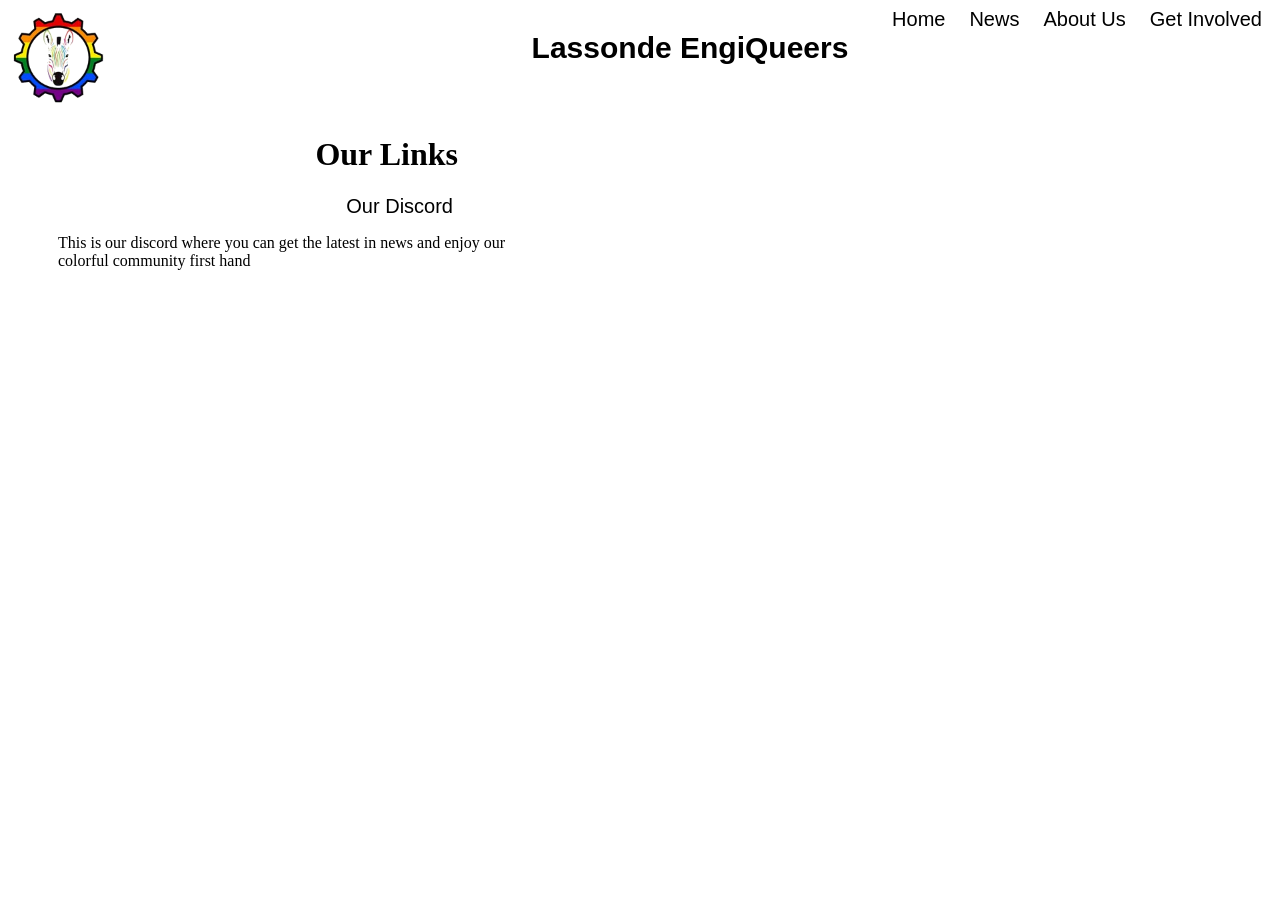
==== AboutUs.html @ f24088f5 "init" ====
<!DOCTYPE html>
<html xmlns="http://www.w3.org/1999/xhtml" xml:lang="en" lang="en" style="position: relative; background-color: white">
  <div id="navBar" class="topnav" display="fixed">
    <a class="Home" href="index.html">
      <img src="logo.png" href="index.html" width="100" height="100" display="flex" align="left">
    </a>
    <div class="name and links" display="flex">
      <div class="list"  align="right" >
        <style>
          a {
              text-decoration: none;
              color: inherit;
          }
        </style>
        <a class="Home" href="index.html" style="font-family: Arial, sans-serif; font-size: 20px; padding: 10px; font-color: grey;">Home</a>
        <a class="News" href="" style="font-family: Arial, sans-serif; font-size: 20px; padding: 10px; font-color: grey;">News</a>
        <a class="About Us" href="AboutUs.html" style="font-family: Arial, sans-serif; font-size: 20px; padding: 10px; font-color: grey;">About Us</a>
        <a class="Get Involved" href="" style="font-family: Arial, sans-serif; font-size: 20px; padding: 10px; font-color: grey;">Get Involved</a>
      </div>
      <div class="name" EngiQueers align="center" style="font-family: Arial, sans-serif; font-size: 30px;">
        <b>Lassonde EngiQueers</b>
      </div>
    </div>
  </div>
  <div class="about us body" style="padding: 50px; position: absolute; width: 400px" display="flex" align="right">
    <h1>Our Links</h1>
    <a target="_blank" href="https://discord.gg/mKc73vAAqQ" style="font-family: Arial, sans-serif; font-size: 20px; padding: 5px; font-color: grey;">Our Discord</a><br>
    <p align="left" display="flex" style="position: absolute"> This is our discord where you can get the latest in news and enjoy our colorful community first hand</p>
  </div>
  <div class="">
    
  </div>

</html>
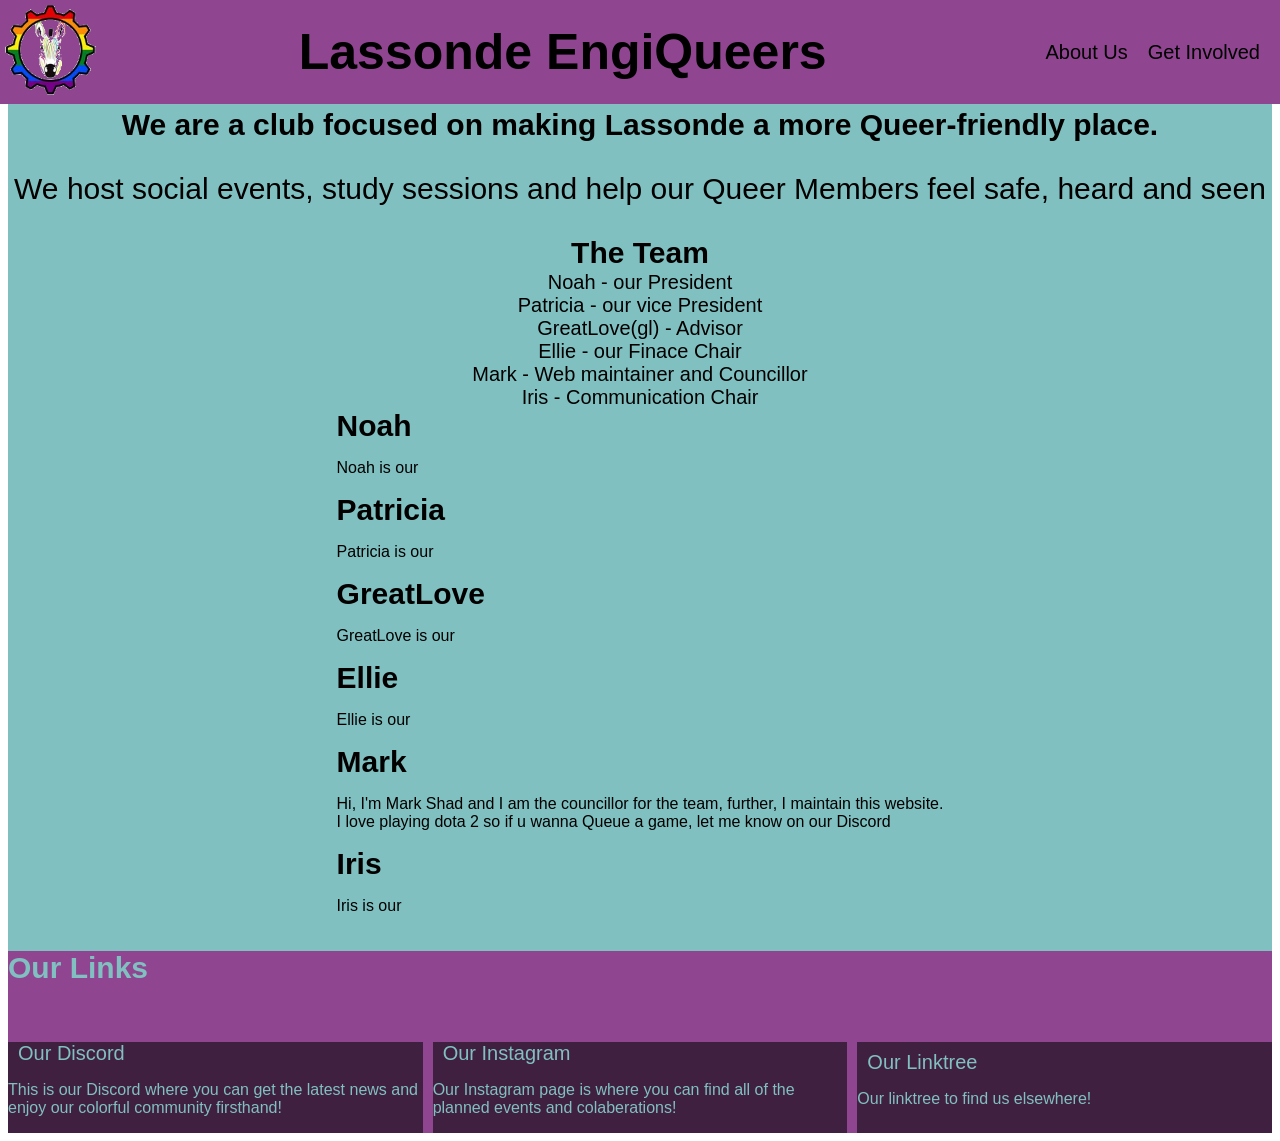
==== commit 7d573c3b: "set up about us and the get involved link" ====
--- a/AboutUs.html
+++ b/AboutUs.html
@@ -1,35 +1,109 @@
 <!DOCTYPE html>
 <html xmlns="http://www.w3.org/1999/xhtml" xml:lang="en" lang="en" style="position: relative; background-color: white">
-  <div id="navBar" class="topnav" display="fixed">
-    <a class="Home" href="index.html">
-      <img src="logo.png" href="index.html" width="100" height="100" display="flex" align="left">
-    </a>
-    <div class="name and links" display="flex">
-      <div class="list"  align="right" >
-        <style>
-          a {
-              text-decoration: none;
-              color: inherit;
-          }
-        </style>
-        <a class="Home" href="index.html" style="font-family: Arial, sans-serif; font-size: 20px; padding: 10px; font-color: grey;">Home</a>
-        <a class="News" href="" style="font-family: Arial, sans-serif; font-size: 20px; padding: 10px; font-color: grey;">News</a>
-        <a class="About Us" href="AboutUs.html" style="font-family: Arial, sans-serif; font-size: 20px; padding: 10px; font-color: grey;">About Us</a>
-        <a class="Get Involved" href="" style="font-family: Arial, sans-serif; font-size: 20px; padding: 10px; font-color: grey;">Get Involved</a>
+  <head>
+    <meta charset="UTF-8">
+    <title>Lassonde EngiQueers</title>
+    <link rel="stylesheet" href="style.css">
+  </head>
+  <body>
+
+    <div id="navBar" class="topnav" >
+      
+      <div class="icon">
+        <a class="Home" href="index.html">
+          <img src="logo.png" alt="Lassonde EngiQueers Logo" width="100" height="100">
+        </a>
       </div>
-      <div class="name" EngiQueers align="center" style="font-family: Arial, sans-serif; font-size: 30px;">
-        <b>Lassonde EngiQueers</b>
+      <div class="name" >
+        <h class="h-name"> Lassonde EngiQueers</h>
+      </div>
+      <div class="nav-links">
+        <a class="a-links" href="AboutUs.html">About Us</a>
+        <a class="a-links" href="">Get Involved</a>
       </div>
     </div>
-  </div>
-  <div class="about us body" style="padding: 50px; position: absolute; width: 400px" display="flex" align="right">
-    <h1>Our Links</h1>
-    <a target="_blank" href="https://discord.gg/mKc73vAAqQ" style="font-family: Arial, sans-serif; font-size: 20px; padding: 5px; font-color: grey;">Our Discord</a><br>
-    <p align="left" display="flex" style="position: absolute"> This is our discord where you can get the latest in news and enjoy our colorful community first hand</p>
-  </div>
-  <div class="">
     
-  </div>
+    <div class="home-body" >
+      <h>We are a club focused on making Lassonde a more Queer-friendly place.</h>
+      <p>We host social events, study sessions and help our Queer Members feel safe, heard and seen</p>
+    </div>
+    
+    <h class="h-team">The Team</h>
+    <div id="Team" class="team" >  
+      <a class="a-links" href="#Noah">Noah - our President</a>
+      <a class="a-links" href="#Patricia">Patricia - our vice President </a>
+      <a class="a-links" href="#GreatLove">GreatLove(gl) - Advisor </a>
+      <a class="a-links" href="#Ellie">Ellie - our Finace Chair </a>
+      <a class="a-links" href="#Mark">Mark - Web maintainer and Councillor </a>
+      <a class="a-links" href="#Iris">Iris - Communication Chair </a>
+    </div>
+    
+    <div class="team-description-container">
+      <div class="team-descriptions">
+        
+
+        <div id="Noah" class="Noah">
+          <h>Noah</h>
+          <p>Noah is our</p>
+        </div>
+        
+        <div id="Patricia" class="Patricia">
+          <h>Patricia</h>
+          <p>Patricia is our</p>
+        </div>
+
+        <div id="GreatLove" class="GreatLove">
+          <h>GreatLove</h>
+          <p>GreatLove is our</p>
+        </div>
+
+        <div id="Ellie" class="Ellie">
+          <h>Ellie</h>
+          <p>Ellie is our</p>
+        </div>
+
+        <div id="Mark" class="Mark">
+          <h>Mark</h>
+          <p>Hi, I'm Mark Shad and I am the councillor for the team, further, I maintain this website. <br /> I love playing dota 2 so if u wanna Queue a game, let me know on our Discord </p>
+        </div>
+
+        <div id="Iris" class="Iris">
+          <h>Iris</h>
+          <p>Iris is our</p>
+        </div>
+      </div>
+    </div>
+
+
+
+    
+    <div class="links">
+      <div class="links-main" >
+        <!-- <button type="button" class="colapseLinks" ><img src="Hamburger_icon.svg.png" width="15px"></button>  -->     
+        <div class="linksBox" >
+          <div class="blank">
+            
+          </div>
+          <h class="h-our-links">Our Links</h>
+          <div class="discord-links">
+            <a class="a-links" target="_blank" href="https://discord.gg/mKc73vAAqQ" >Our Discord</a>
+            <p>This is our Discord where you can get the latest news and enjoy our colorful community firsthand!</p>
+          </div>
+          <div class="insta-links">
+            <a class="a-links" target="_blank" href="https://www.instagram.com/lassondeengiqueers/" >Our Instagram</a>
+            <p>Our Instagram page is where you can find all of the planned events and colaberations!</p>
+          </div>
+          <div class="linktree-links">
+            <a class="a-links" target="_blank" href="https://linktr.ee/lassondeengiqueers?utm_source=ig&utm_medium=social&utm_content=link_in_bio" >Our Linktree</a>
+            <p>Our linktree to find us elsewhere!</p>            
+          </div>
+        </div>  
+      </div>
+    </div>
+
+
+
+  </body>
 
 </html>
 
--- a/style.css
+++ b/style.css
@@ -0,0 +1,164 @@
+:root{
+    --main-color: #904590;
+    --background-color: #80c0c0;
+}
+
+.icon{
+    //position: absolute;
+    justify-content: left;
+    grid-area: icon;
+}
+body{
+    font-family: Arial, Helvetica, sans-serif;
+    background: var(--background-color);
+}
+.name{
+    //position: absolute;
+    justify-content: center;
+    grid-area: name;
+}
+.h-name{
+    font-size: 50px;
+}
+.topnav{
+    display: flex;
+    position: fixed;
+    width: 100%;
+    top: 0px;
+    left: 0px;
+    z-index: 1000;
+    grid-template-columns: 1fr 1fr 1fr;
+    grid-template-areas: "icon name blank";
+    justify-content: space-between;
+    align-items: center;
+    background-color: var(--main-color);
+    padding: 0px;
+    margin: 0px;
+    
+}
+.home-body{
+    font-size: 30px;
+    padding-top: 100px;
+    text-align: center;
+}
+.h-team{
+    display: flex;
+    justify-content: center;
+}
+
+.team{
+    margin-top: 1px;
+    font-size: 20px;
+    display: flex;
+    flex-direction: column;
+    justify-content: center;
+    align-items: center;
+}
+.news{
+    display: grid;
+    grid-template-columns: 1fr 1fr 1fr; 
+    grid-template-rows: auto auto;
+    column-gap: 40px;
+    grid-template-areas:
+        "latest blank blank"
+        "item1 item2 item3";
+}
+.item1{
+    grid-area: item1;
+}
+.item2{
+    grid-area: item2;
+}
+.item3{
+    grid-area: item3;
+}
+.latest{
+    grid-area: latest;
+    margin-bottom: 20px;
+    margin-top: 20px;
+}
+h {
+    font-size: 30px;
+    font-weight: bold;
+}
+.blank{
+    display: flex;
+    grid-area: blank;
+}
+
+.team-descriptions{
+    display: flex;
+    flex-direction: column;
+    align-content: center;
+    justify-content: center;
+    
+}
+.team-description-container{
+    display: flex;
+    align-content: center;
+    justify-content: center;
+}
+
+
+.nav-links{
+    display: flex;
+    justify-content: space-evenly;
+    padding-left: 10px;
+    padding-right: 10px;
+}
+
+
+.linksBox{
+    display: grid;
+    background-color: var(--main-color);
+    grid-template-columns: 1fr 1fr 1fr;
+    grid-template-rows: 1fr 1fr;
+    column-gap: 10px;
+    color: var(--background-color);
+    grid-template-areas:
+        "h-our-links blank blank"
+        "discord-links insta-links linktree-links";
+}
+
+.a-links{
+    color: inherit;
+    text-decoration: none;
+    font-size: 20px;
+    padding-left: 10px;
+    padding-right: 10px;
+}
+
+.discord-links {
+    align-content: center;
+    background: #402040;
+    grid-area: discord-links;
+}
+.insta-links{
+    align-content: center;
+    background: #402040;
+    grid-area: insta-links;
+}
+.linktree-links{
+    align-content: center;
+    background: #402040;
+    grid-area: linktree-links;
+}
+
+.links{
+    margin-top: 20px;
+    padding: 0px;
+    bottom: 0px;
+    left: 0px;
+}
+
+.events-to-come{
+    display: flex;
+    flex-direction: column;
+    margin-top: 50px;
+    justify-content: center;
+    align-items: center;    
+}
+
+.events-table{
+    background-color: var(--main-color);
+}
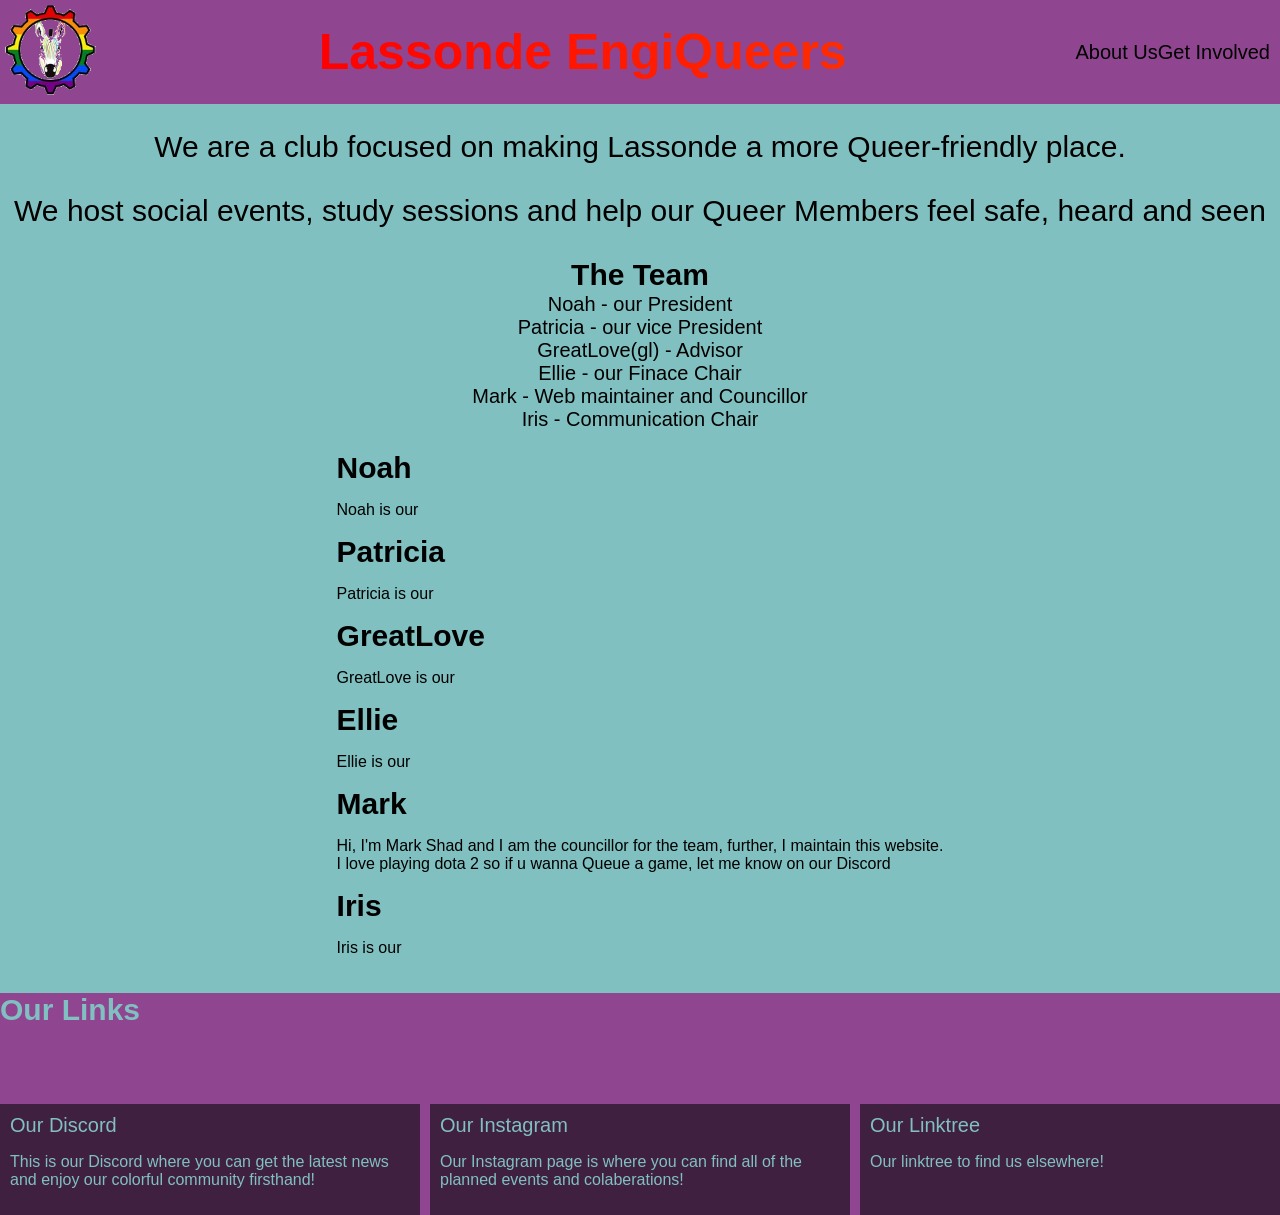
==== commit e022cb88: "changed name style and fixed padding" ====
--- a/AboutUs.html
+++ b/AboutUs.html
@@ -24,7 +24,7 @@
     </div>
     
     <div class="home-body" >
-      <h>We are a club focused on making Lassonde a more Queer-friendly place.</h>
+      <p>We are a club focused on making Lassonde a more Queer-friendly place.</p>
       <p>We host social events, study sessions and help our Queer Members feel safe, heard and seen</p>
     </div>
     
--- a/style.css
+++ b/style.css
@@ -8,6 +8,12 @@
     justify-content: left;
     grid-area: icon;
 }
+
+html,body{
+    margin: 0px;
+    padding: 0px;
+}
+
 body{
     font-family: Arial, Helvetica, sans-serif;
     background: var(--background-color);
@@ -19,6 +25,25 @@
 }
 .h-name{
     font-size: 50px;
+    background: linear-gradient(90deg, #ff0000, #ff7f00, #ffff00, #00ff00, #0000ff, #4b0082, #9400d3, #ff0000);
+    background-size: 2000% 100%;
+    -webkit-background-clip: text;
+    background-clip: text;
+    color: transparent;
+    animation: rainbow-shift 8s linear infinite;
+}
+
+
+
+@keyframes rainbow-shift {
+    0%{
+        background-position: 0%;
+      //filter: hue-rotate(0deg);
+  }
+    100% {
+        background-position: 105%;
+      //filter: hue-rotate(360deg);
+  }
 }
 .topnav{
     display: flex;
@@ -59,6 +84,7 @@
     grid-template-columns: 1fr 1fr 1fr; 
     grid-template-rows: auto auto;
     column-gap: 40px;
+    padding: 30px;
     grid-template-areas:
         "latest blank blank"
         "item1 item2 item3";
@@ -97,6 +123,7 @@
     display: flex;
     align-content: center;
     justify-content: center;
+    padding: 20px;
 }
 
 
@@ -107,6 +134,10 @@
     padding-right: 10px;
 }
 
+
+.link-content{
+    padding: 10px;
+}
 
 .linksBox{
     display: grid;
@@ -124,37 +155,46 @@
     color: inherit;
     text-decoration: none;
     font-size: 20px;
-    padding-left: 10px;
-    padding-right: 10px;
+    //padding: 10px;
 }
 
 .discord-links {
+    display: flex;
+    flex-direction: column;
     align-content: center;
     background: #402040;
     grid-area: discord-links;
+    padding: 10px;
 }
 .insta-links{
+    display: flex;
+    flex-direction: column;
     align-content: center;
     background: #402040;
     grid-area: insta-links;
+    padding: 10px;
 }
 .linktree-links{
+    display: flex;
+    flex-direction: column;
     align-content: center;
     background: #402040;
     grid-area: linktree-links;
+    padding: 10px;
 }
 
 .links{
-    margin-top: 20px;
+    margin: 0px;
     padding: 0px;
-    bottom: 0px;
-    left: 0px;
+
+
 }
 
 .events-to-come{
     display: flex;
     flex-direction: column;
     margin-top: 50px;
+    margin-bottom: 50px;
     justify-content: center;
     align-items: center;    
 }
